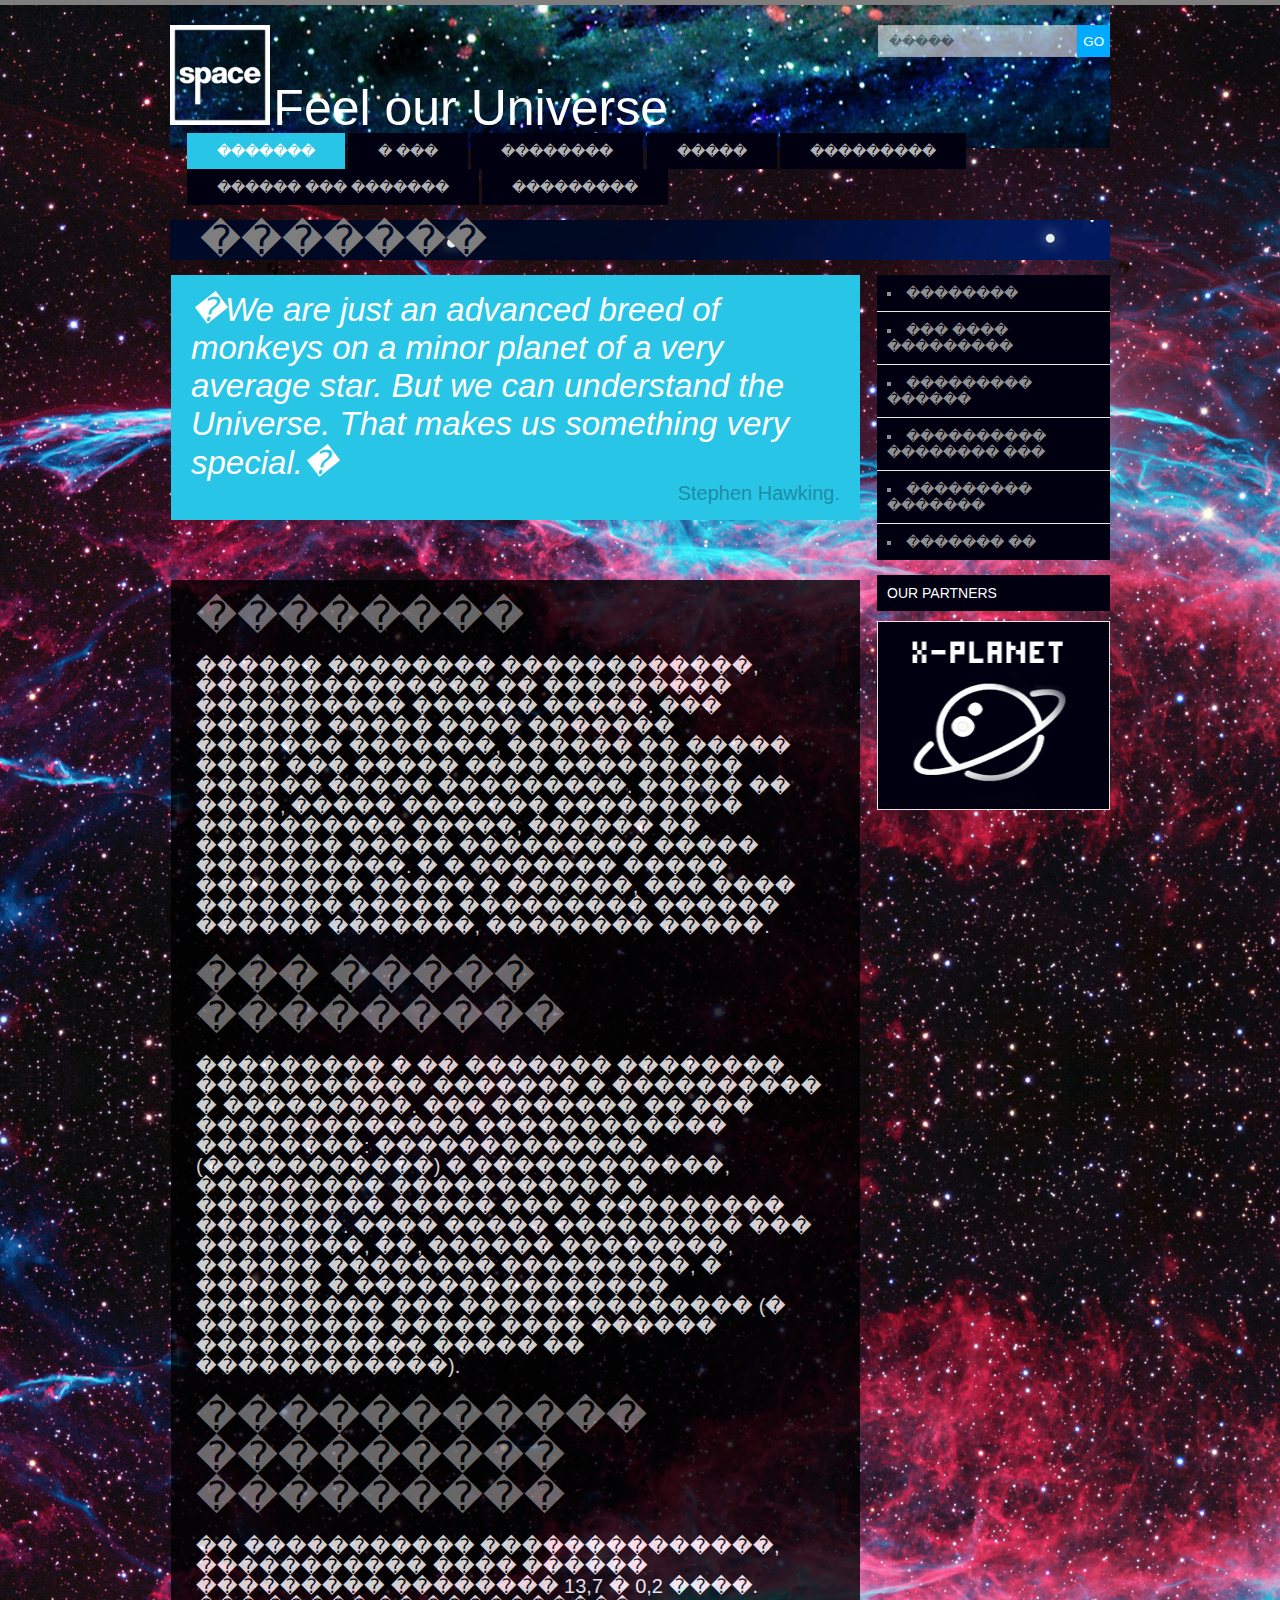
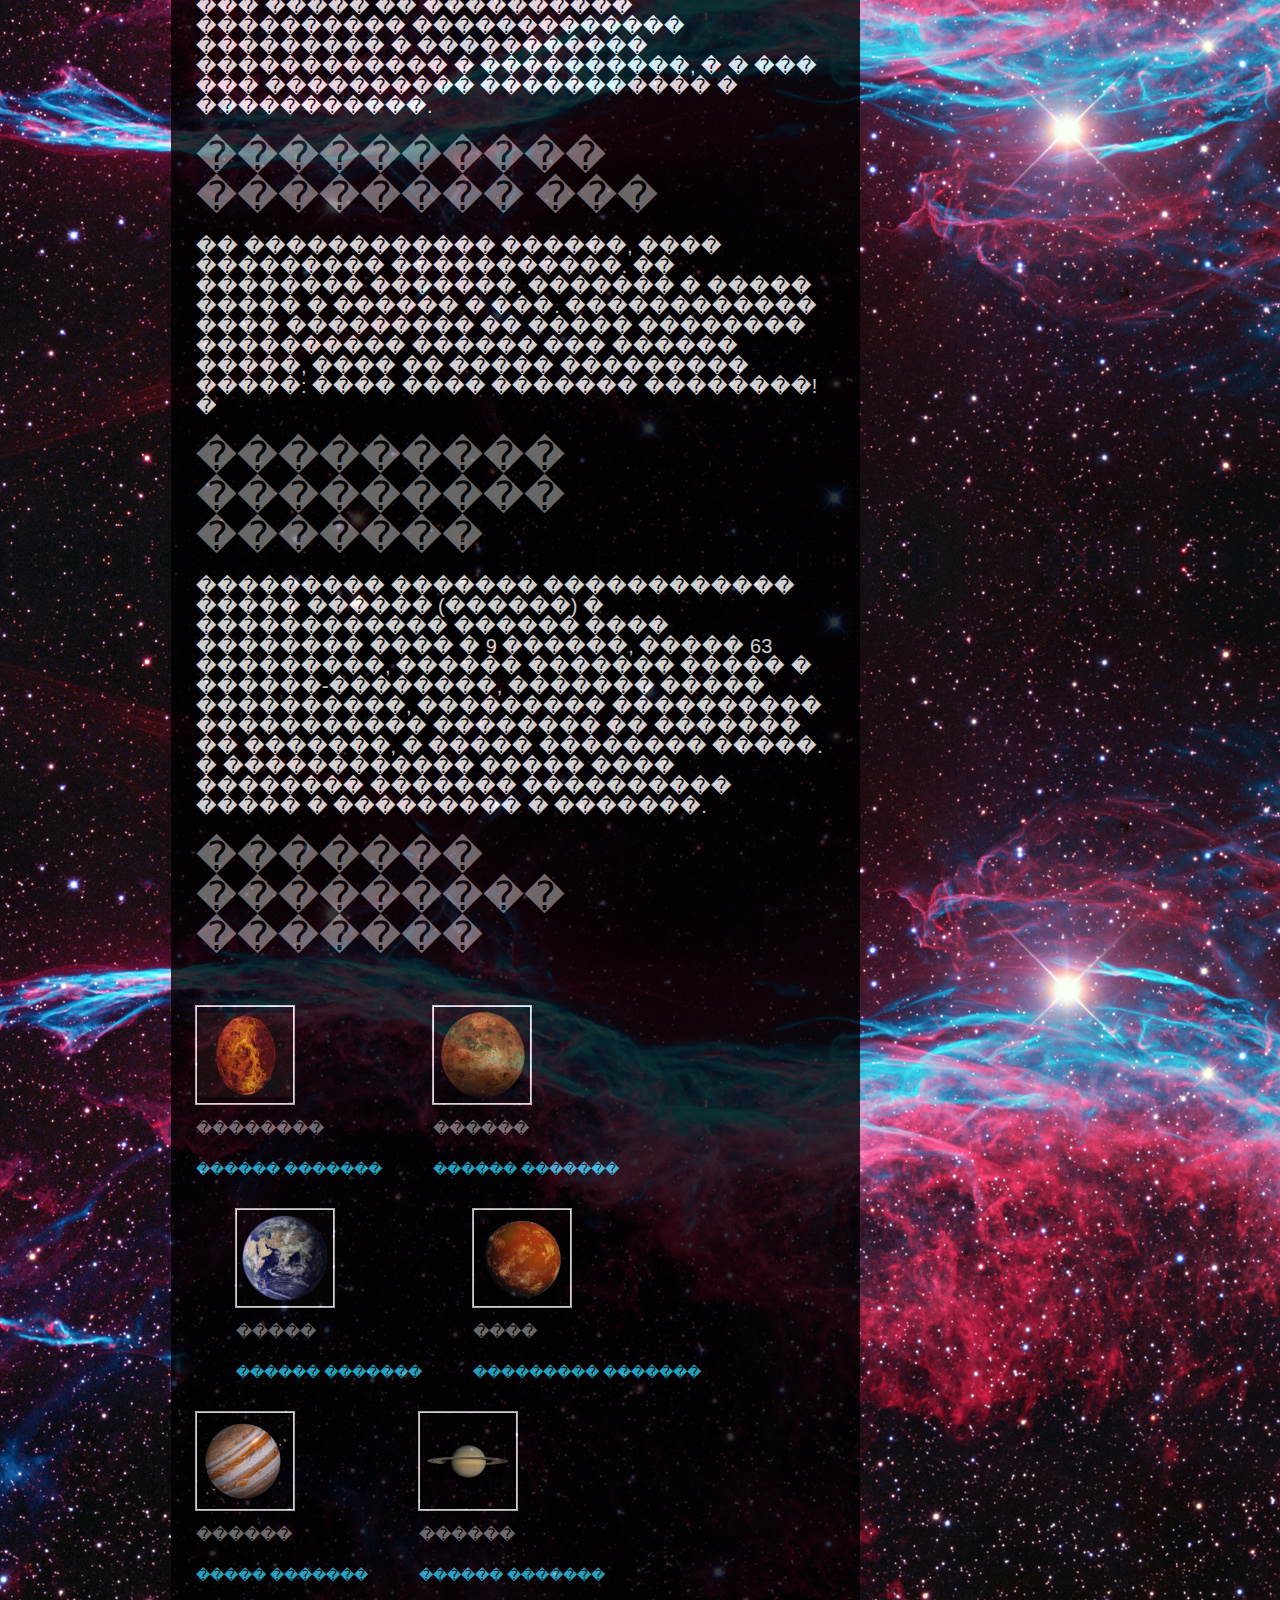
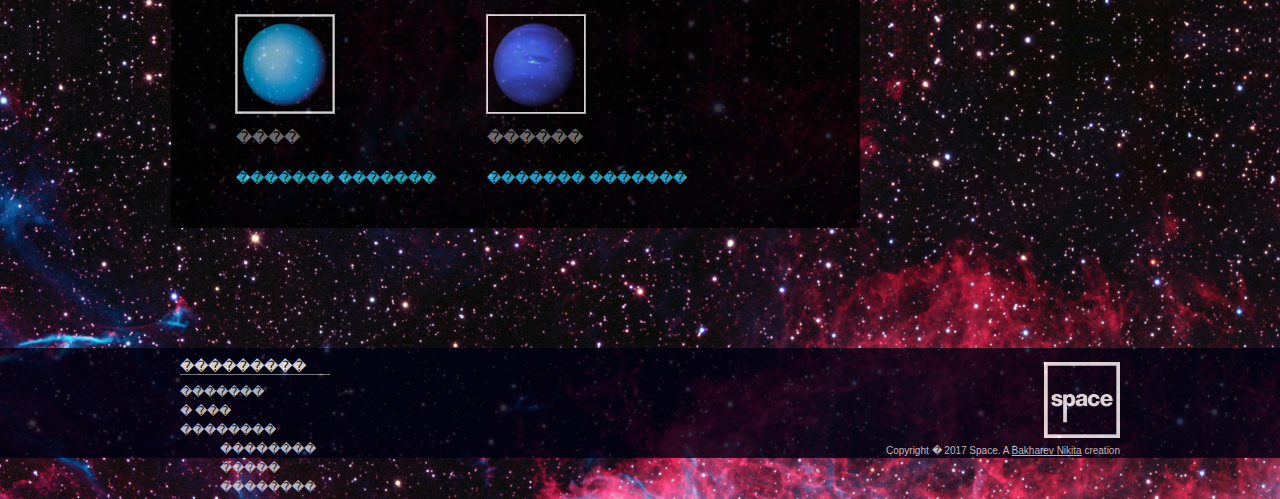
==== index.html @ 699ecefc "index of site" ====
<!DOCTYPE html>
<html>
<head> 
<link href="reset.css" rel="stylesheet">
<link href="space.css" rel="stylesheet">

<title> ������ </title>
 </head>
<body> 

<div id="wrapper">
 <header>
		<a href="/" X><img src="Logo.png" alt="Logo" width = 100 height = 100 ></a>
		
		<form name="search" action="#" method="get">
	    <input type="text" name="q" placeholder="�����"><button type="submit">GO</button>
        </form>
		<h2> Feel our Universe </h2>
</header>
		<nav>
	<ul class="top-menu">
		<li class="active">�������</a></li>
		<li > <a href="about.html">� ���</li>
		<li><a href="gall.html">��������</a></li>
		<li><a href="quiz.html">�����</a></li>
		<li><a href="video.html">���������</a></li>
		<li><a href="https://www.nasa.gov/">������ ��� �������</a></li>
		<li><a href="https://ru.wikipedia.org/wiki/���������">���������</a></li>
		
	</ul>
		</nav>
		
		<div id="heading">
	<h1>�������</h1>
        </div>
		 
		<aside>
		<nav>
	<ul class="aside-menu">
		<li><a href="#vod">��������</li>
		<li><a href="#uni">��� ���� ���������</a></li>
		<li><a href="#sos">��������� ������ </a></li>
		<li><a href="#col">���������� �������� ���</a></li>
		<li><a href="#ss">��������� �������</a></li>
		<li><a href="#pl">������� ��</a></li>
	</ul>
	<nav>
	<h3>OUR PARTNERS</h3>
   <p><img src="sample.png" width="230" height="180" alt="Our offices"></p>
   </nav>
</nav>
</aside>

<blockquote>
	<p>
		�We are just an advanced breed of monkeys on a minor planet of a very average star. But we can understand the Universe. That makes us something very special.�
	</p>
	<cite>Stephen Hawking.</cite>
	</blockquote>
	<section>
	
<div id="cont"><h1 id="vod">�������� <h1>
<p>������ �������� ������������, �������������� �� ��������� ���������� ������ �����. ��� ������ ����� ���� ������� ������� �������, ������ �� ����� ���� ��� ����� ���� ��������� ������ ����� ���������. ����� �� ����, ����� ������� ��������� ���������� �����, ������ �� ������� ����� ��������� ����� ����������. � � ������� ����� �������� ����� � ������, ��� ���� ������� ����� ��������� ������ ������ �������, �������� �����.</p>
<h1 id="uni">��� ����� ��������� <h1>
<p>��������� � �� ������� �������� ����������� ������� � ���������� � ���������. ��� ������� �� ��� ������������� ������������ ��������: ������������� (�����������) � ������������, ��������� ����������� � ��������� ����� ��� � ��������� �������. ���� ����� ��������� ��� ��������, ��, ������ ��������, ������ �������� ���������, � ������ � ��������������� ��������� ��� �������������� (� ��������� ����� ���� ������ ����������� ����� �� ������������).</p>
<h1 id="sos">����������� ��������� ��������� <h1>
<p>�� ����������� ��������������, ����������� ���� ������ ��������� �������� 13,7 � 0,2 ����. ��� ����� �� ���������� ���������� ������������� ��������� � ����������� ������������ � ����������, � � ��� ��� ���������� ����������� � �����������. </p>
<h1 id="col">���������� �������� ���<h1>
<p>�� ������������ ������, ���� ��������� �����������. �� �������� �������. ������� � ����� ����� � ������ � ���. ������������ ���� ��������� �� ����� �������� ���������� ������ ��� ������ �����, ���� �� ����� ��������� �����: ���� ���� ������� ��������!�  </p>
<h1 id="ss"> ��������� ��������� �������<h1>
<p>��������� ������� ������������ ����� ������ (������) � ������������ ������ ���� �������� ���� � 9 ������, ����� 63 ���������, ������ ������� ����� � ������-��������, ������� ����� ����������, ��������� ���������� ����������� �������� �� ������� �� �������, � ����� �������� �����. � ������������ ����� ���� �������� ������� ���������� ����� � ��������� � �������. </p>
<h1 id="pl">������� ��������� �������<h1>
<div class="plnt">
	<figure>
		<img src="mer.jpg" width="96" height="96" alt="">
		<figcaption>�������� <span>������ �������</span> </figcaption>
	</figure>
	<figure>
		<img src="ven.jpg" width="96" height="96" alt="">
		<figcaption>������<span>������ �������</span></figcaption>
	</figure>
	<figure>
	 <img src="ear.jpg" width="96" height="96" alt="">
		<figcaption>�����<span>������ �������</span></figcaption>
	</figure>
	<figure>
	 <img src="mars.jpg" width="96" height="96" alt="">
		<figcaption>����<span>��������� �������</span></figcaption>
	</figure>

</div>
<div class="plnt">
	<figure>
		<img src="jup.jpg" width="96" height="96" alt="">
		<figcaption>������<span>����� �������</span></figcaption>
	</figure>
	<figure>
		<img src="sat.jpg" width="96" height="96" alt="">
		<figcaption>������<span>������ �������</span></figcaption>
	</figure>
	<figure>
		<img src="ura.jpg" width="96" height="96" alt="">
		<figcaption>����<span>������� �������</span></figcaption>
	</figure>
	<figure>
		<img src="nep.jpg" width="96" height="96" alt="">
		<figcaption>������<span>������� �������</span></figcaption>
	</figure>

</div>
</section>

	</div>
	<footer>
	<div id="footer">
		
		<div id="map"><h3>���������</h3>
	<div>
		<a href="main.html">�������</a>
		<a href="about.html">� ���</a>
		<a href="gall.html">��������</a>
	</div>
	<div>
		<a href="help.html">��������</a>
		<a href="quiz.html">�����</a>
		<a href="cont.html">��������</a>
	</div></div>
		
		<div id="footer-logo">
	<a href="/"><img src="Logo.png" width="76" height="76" alt="Space"></a>
	<p>Copyright � 2017 Space. A <a href="http://yabaharev55@mail.ru">Bakharev Nikita</a> creation</p>
</div>
</footer>
 



</html>
---- space.css ----
html { 

background-image: url(fon.jpg); 
background-repeat:repeat; 
background-position:left top; 
} 
body {
	color: #8f8f8f;
	font: 12px Tahoma, sans-serif;
	
	border-top: 5px solid #7e7e7e;
	margin: 0;
}
input[type="text"] {
	background-color: #f3f3f3;
	border: 1px solid #e7e7e7;
	height: 30px;
	color: #b2b2b2;
	padding: 0 10px;
	vertical-align: top;
	opacity:0.6;
}
button {
	color: #fff;
	background-color: #00aaff;
	border: none;
	height: 32px;
	font-family: 'Oswald', sans-serif;
}
p {
	margin: 20px 0;
	
}



#wrapper {
	max-width: 940px;
	margin: auto;
}
header {
	padding: 20px 0;
	background-color: #000000;
	background-image: url(2.jpg); 
	background-position : 10% 80%;
	background-attachment  :  scroll;
	
	
}
form[name="search"] {
	float: right;
}

.subform p{
margin: 2vw auto;}
.subform { 
height: 47vw;
	line-height: 2vw;



} 
.subform .label { 
display: inline-block; 
width: 200px; 


margin-right: 10px; 
color: rgba(255,255,255,.5); 
} 
.subform input[type="submit"] { 
margin-left: 220px; 
padding: 10px 25px; 
font-size: 1em; 
color: white; 
background: rgba(255,255,255,.1); 
border: none; 
border-radius: 5px; 
} 
.subform select { 
font-size: 1.2em; 
} 
.subform input[type="text"], .subform textarea { 
font-size: 1.2em; 
color: rgb(255,255,255,1); 
border-radius: 5px; 
border: none; 
background-color: rgba(255,255,255,.5); 
box-shadow: inset 0 0 10px rgba(255,255,255,.75); 
width: 500px; 
padding: 5px; 

}






nav a {
	text-decoration: none;
}

nav ul {
	margin: -15px auto;
	padding:auto;
}

nav li {
	list-style-position: inside;
	font: 14px 'Oswald', sans-serif;
	padding: 10px;
	background: #001;
}

.top-menu li {
	display: inline-block;
	padding: 10px 30px;
	margin: 0;
}

.top-menu li.active {
	background: #29c5e6;
	color: #fff;
}

.top-menu a {
	color: #b2b2b2;
}
#heading {
	background: transparent url(1.png);
	background-position : 0% 50%;
	margin: 30px 0;
	padding-left: 20px;
}

h1 {
	display: inline-block;
	color: #7e7e7e;
	font: 40px/40px 'Oswald', sans-serif;
	
	margin: 0;
	padding: 0 10px;
}
h2 {
	float:center;
	display: inline-block;
	color: #ffffff;
	font: 50px/40px 'Oswald', sans-serif;
	
}
aside {
	float: right;
	width: 250px;
}
section {
	margin-right: 280px;
	padding-bottom: 50px;
}
.aside-menu li {
	font-weight: 300;
	list-style-type: square;
	border-top: 1px solid #e7e7e7;
}

.aside-menu li:first-child {
	border: none;
}

.aside-menu li.active {
	color: #29c5e6;
}

.aside-menu a {
	color: #8f8f8f;
}
aside  h3 {
	background: #001;
	font: 14px 'Oswald', sans-serif;
	color: #fff;
	padding: 10px;
	margin: 30px 0 0 17px;
}

aside  p {
	background: #001;
	border: 1px solid #e7e7e7;
	padding: 4px 0 0 ;
	margin: 10px 0 0 17px;
}
blockquote {
	margin: -15px 250px -70px 1px;
	background: #29c5e6;
	padding: 15px 20px;
	font-family: 'Oswald', sans-serif;
	font-weight: 300;
}

blockquote p {
	color: #fff;
	font-style: italic;
	font-size: 33px;
	margin: 0;
}

blockquote cite {
	display: block;
	font-size: 20px;
	font-style: normal;
	color: #1d8ea6;
	margin: 0;
	text-align: right;
}
#cont {
  
	margin: 130px -30px 70px 1px;
	background: #000001;
	opacity:0.8;
	padding: 1px 26px 15px 15px;
	
	
}
section h1{margin: 15px 0;}
section p {
	margin: -10px auto;
	color: #FFFFFF;
	font: 20px/20px 'Oswald', sans-serif;
}
section h2 {
	background: #29c5e6;
	font: 30px 'Oswald', sans-serif;
	font-weight: 300;
	color: #fff;
	padding: 0px 220px 10px 10px;
	margin: 30px 0 0 0;
}

figure {
	display: inline-block;
	margin: 0;
	font-family: 'Oswald', sans-serif;
	font-weight: 300;
}

figure img {
	display: block;
	border: 1px solid #fff;
	outline: 1px solid #c9c9c9;
}

figure figcaption {
	font-size: 16px;
	font-weight: 300;
	margin-top: 5px;
}

figure figcaption span {
	display: block;
	font-size: 14px;
	color: #29c5e6;
}


figure figcaption {
	font-size: 16px;
	font-weight: 300;
	margin-top: 5px;
}

figure div {
	font-size: 1px;
	color: #29c5e6;
}

.plnt figure {
	margin-top: 20px;
}

.plnt figure + figure {
	margin-left: 40px;
}
footer {
	background: #001;
	opacity:0.8;
	color: #dbdbdb;
	font-size: 11px;
}

#footer {
	max-width: 960px;
	margin: auto;
	padding: 10px 0;
	height: 90px;
}
footer a {
	color: #dbdbdb;
}
footer h3 {
	font: 14px 'Oswald', sans-serif;
	color: #fff;
	border-bottom: 1px solid #919191;
	margin: 0 0 10px 0;
}
footer p {
	margin: 5px 0;
}

#map {
	width: 150px;
	float: left;
	margin-left: 20px;
	padding-right: 15px;
}

#map div {
	display: inline-block;
}

#map div + div {
	margin-left: 40px;
}

#map a {
	display: block;
	text-decoration: none;
	font-size: 12px;
	margin-bottom: 5px;
}

#map a:hover {
	text-decoration: underline;
}
#footer-logo {
	float: right;
	margin-top: 4px;
	font-size: 10px;
	text-align: right;
}
https://habrahabr.ru/post/202408/
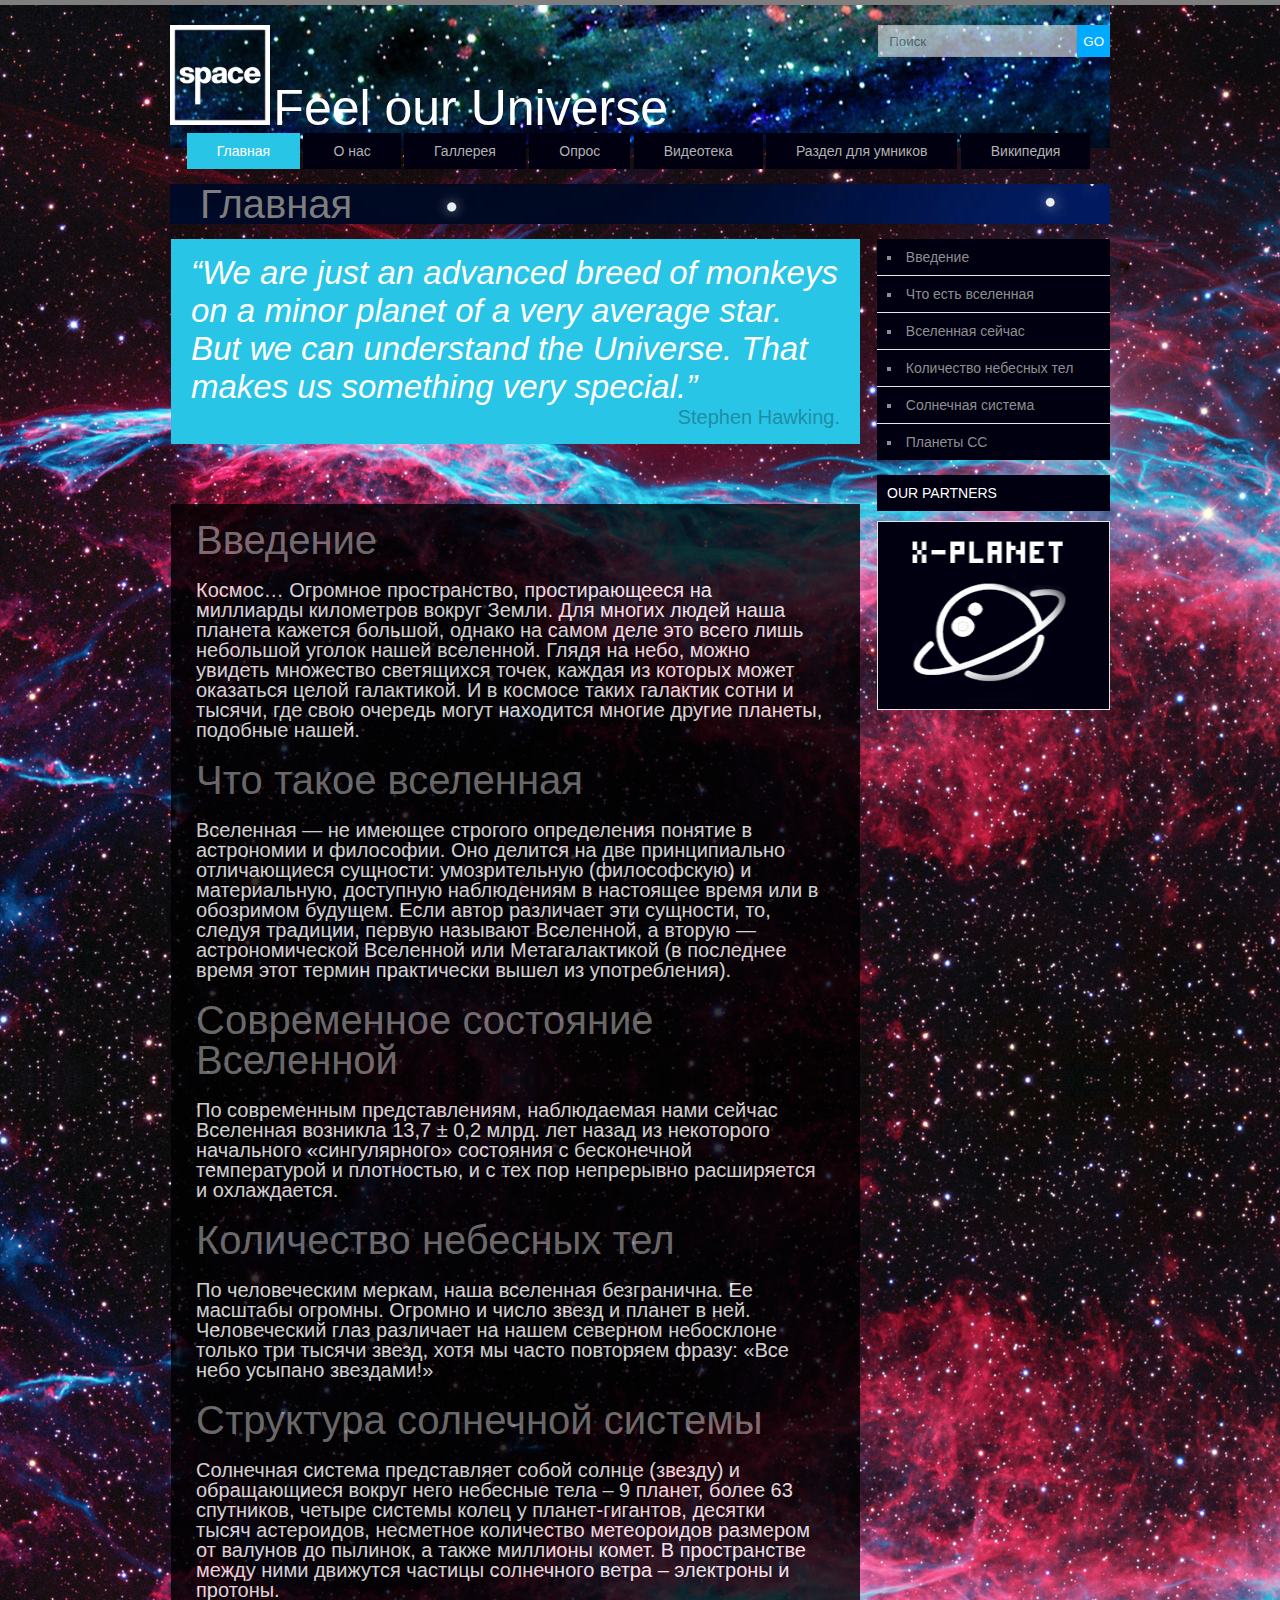
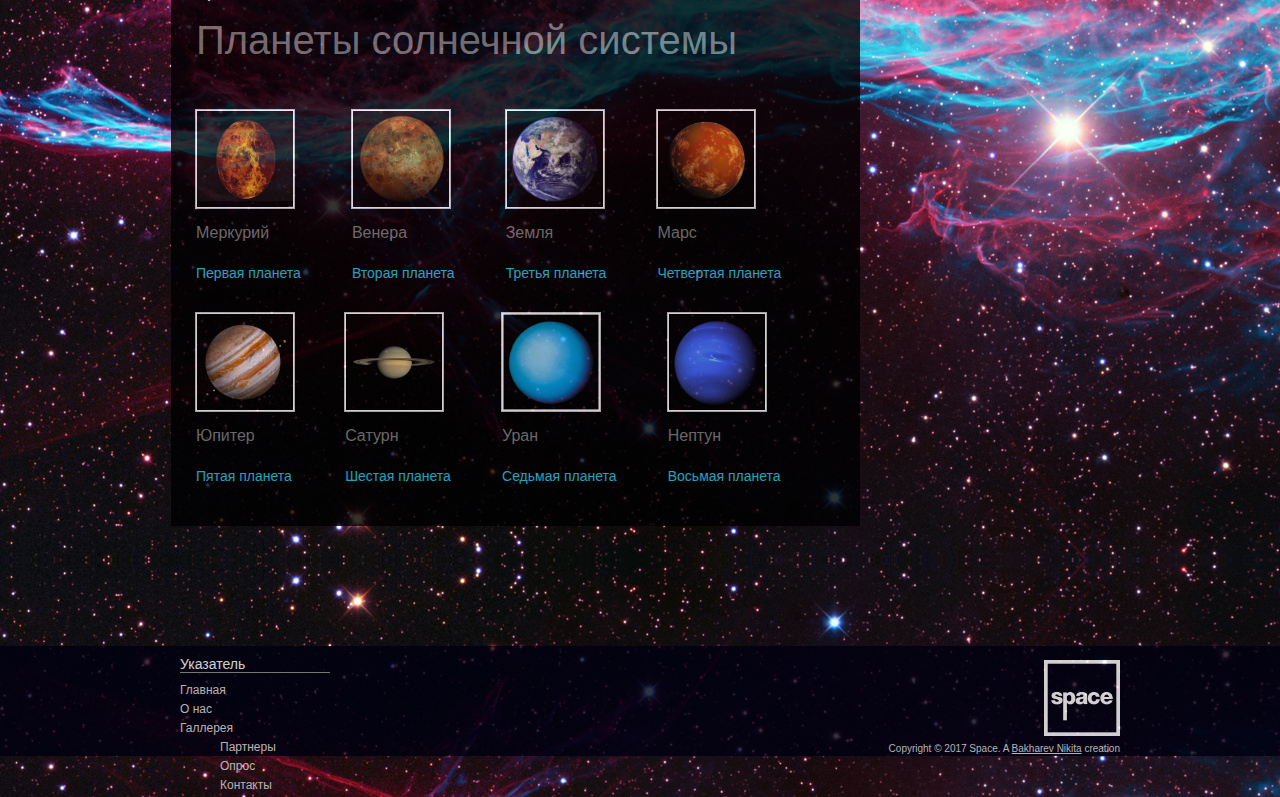
==== commit b3166581: "meta added" ====
--- a/index.html
+++ b/index.html
@@ -1,10 +1,11 @@
 <!DOCTYPE html>
 <html>
-<head> 
+<head>
+<meta charset="UTF-8">
 <link href="reset.css" rel="stylesheet">
 <link href="space.css" rel="stylesheet">
 
-<title> ������ </title>
+<title> Космос </title>
  </head>
 <body> 
 
@@ -13,36 +14,36 @@
 		<a href="/" X><img src="Logo.png" alt="Logo" width = 100 height = 100 ></a>
 		
 		<form name="search" action="#" method="get">
-	    <input type="text" name="q" placeholder="�����"><button type="submit">GO</button>
+	    <input type="text" name="q" placeholder="Поиск"><button type="submit">GO</button>
         </form>
 		<h2> Feel our Universe </h2>
 </header>
 		<nav>
 	<ul class="top-menu">
-		<li class="active">�������</a></li>
-		<li > <a href="about.html">� ���</li>
-		<li><a href="gall.html">��������</a></li>
-		<li><a href="quiz.html">�����</a></li>
-		<li><a href="video.html">���������</a></li>
-		<li><a href="https://www.nasa.gov/">������ ��� �������</a></li>
-		<li><a href="https://ru.wikipedia.org/wiki/���������">���������</a></li>
+		<li class="active">Главная</a></li>
+		<li > <a href="about.html">О нас</li>
+		<li><a href="gall.html">Галлерея</a></li>
+		<li><a href="quiz.html">Опрос</a></li>
+		<li><a href="video.html">Видеотека</a></li>
+		<li><a href="https://www.nasa.gov/">Раздел для умников</a></li>
+		<li><a href="https://ru.wikipedia.org/wiki/Вселенная">Википедия</a></li>
 		
 	</ul>
 		</nav>
 		
 		<div id="heading">
-	<h1>�������</h1>
+	<h1>Главная</h1>
         </div>
 		 
 		<aside>
 		<nav>
 	<ul class="aside-menu">
-		<li><a href="#vod">��������</li>
-		<li><a href="#uni">��� ���� ���������</a></li>
-		<li><a href="#sos">��������� ������ </a></li>
-		<li><a href="#col">���������� �������� ���</a></li>
-		<li><a href="#ss">��������� �������</a></li>
-		<li><a href="#pl">������� ��</a></li>
+		<li><a href="#vod">Введение</li>
+		<li><a href="#uni">Что есть вселенная</a></li>
+		<li><a href="#sos">Вселенная сейчас </a></li>
+		<li><a href="#col">Количество небесных тел</a></li>
+		<li><a href="#ss">Солнечная система</a></li>
+		<li><a href="#pl">Планеты СС</a></li>
 	</ul>
 	<nav>
 	<h3>OUR PARTNERS</h3>
@@ -53,58 +54,58 @@
 
 <blockquote>
 	<p>
-		�We are just an advanced breed of monkeys on a minor planet of a very average star. But we can understand the Universe. That makes us something very special.�
+		“We are just an advanced breed of monkeys on a minor planet of a very average star. But we can understand the Universe. That makes us something very special.”
 	</p>
 	<cite>Stephen Hawking.</cite>
 	</blockquote>
 	<section>
 	
-<div id="cont"><h1 id="vod">�������� <h1>
-<p>������ �������� ������������, �������������� �� ��������� ���������� ������ �����. ��� ������ ����� ���� ������� ������� �������, ������ �� ����� ���� ��� ����� ���� ��������� ������ ����� ���������. ����� �� ����, ����� ������� ��������� ���������� �����, ������ �� ������� ����� ��������� ����� ����������. � � ������� ����� �������� ����� � ������, ��� ���� ������� ����� ��������� ������ ������ �������, �������� �����.</p>
-<h1 id="uni">��� ����� ��������� <h1>
-<p>��������� � �� ������� �������� ����������� ������� � ���������� � ���������. ��� ������� �� ��� ������������� ������������ ��������: ������������� (�����������) � ������������, ��������� ����������� � ��������� ����� ��� � ��������� �������. ���� ����� ��������� ��� ��������, ��, ������ ��������, ������ �������� ���������, � ������ � ��������������� ��������� ��� �������������� (� ��������� ����� ���� ������ ����������� ����� �� ������������).</p>
-<h1 id="sos">����������� ��������� ��������� <h1>
-<p>�� ����������� ��������������, ����������� ���� ������ ��������� �������� 13,7 � 0,2 ����. ��� ����� �� ���������� ���������� ������������� ��������� � ����������� ������������ � ����������, � � ��� ��� ���������� ����������� � �����������. </p>
-<h1 id="col">���������� �������� ���<h1>
-<p>�� ������������ ������, ���� ��������� �����������. �� �������� �������. ������� � ����� ����� � ������ � ���. ������������ ���� ��������� �� ����� �������� ���������� ������ ��� ������ �����, ���� �� ����� ��������� �����: ���� ���� ������� ��������!�  </p>
-<h1 id="ss"> ��������� ��������� �������<h1>
-<p>��������� ������� ������������ ����� ������ (������) � ������������ ������ ���� �������� ���� � 9 ������, ����� 63 ���������, ������ ������� ����� � ������-��������, ������� ����� ����������, ��������� ���������� ����������� �������� �� ������� �� �������, � ����� �������� �����. � ������������ ����� ���� �������� ������� ���������� ����� � ��������� � �������. </p>
-<h1 id="pl">������� ��������� �������<h1>
+<div id="cont"><h1 id="vod">Введение <h1>
+<p>Космос… Огромное пространство, простирающееся на миллиарды километров вокруг Земли. Для многих людей наша планета кажется большой, однако на самом деле это всего лишь небольшой уголок нашей вселенной. Глядя на небо, можно увидеть множество светящихся точек, каждая из которых может оказаться целой галактикой. И в космосе таких галактик сотни и тысячи, где свою очередь могут находится многие другие планеты, подобные нашей.</p>
+<h1 id="uni">Что такое вселенная <h1>
+<p>Вселенная — не имеющее строгого определения понятие в астрономии и философии. Оно делится на две принципиально отличающиеся сущности: умозрительную (философскую) и материальную, доступную наблюдениям в настоящее время или в обозримом будущем. Если автор различает эти сущности, то, следуя традиции, первую называют Вселенной, а вторую — астрономической Вселенной или Метагалактикой (в последнее время этот термин практически вышел из употребления).</p>
+<h1 id="sos">Современное состояние Вселенной <h1>
+<p>По современным представлениям, наблюдаемая нами сейчас Вселенная возникла 13,7 ± 0,2 млрд. лет назад из некоторого начального «сингулярного» состояния с бесконечной температурой и плотностью, и с тех пор непрерывно расширяется и охлаждается. </p>
+<h1 id="col">Количество небесных тел<h1>
+<p>По человеческим меркам, наша вселенная безгранична. Ее масштабы огромны. Огромно и число звезд и планет в ней. Человеческий глаз различает на нашем северном небосклоне только три тысячи звезд, хотя мы часто повторяем фразу: «Все небо усыпано звездами!»  </p>
+<h1 id="ss"> Структура солнечной системы<h1>
+<p>Солнечная система представляет собой солнце (звезду) и обращающиеся вокруг него небесные тела – 9 планет, более 63 спутников, четыре системы колец у планет-гигантов, десятки тысяч астероидов, несметное количество метеороидов размером от валунов до пылинок, а также миллионы комет. В пространстве между ними движутся частицы солнечного ветра – электроны и протоны. </p>
+<h1 id="pl">Планеты солнечной системы<h1>
 <div class="plnt">
 	<figure>
 		<img src="mer.jpg" width="96" height="96" alt="">
-		<figcaption>�������� <span>������ �������</span> </figcaption>
+		<figcaption>Меркурий <span>Первая планета</span> </figcaption>
 	</figure>
 	<figure>
 		<img src="ven.jpg" width="96" height="96" alt="">
-		<figcaption>������<span>������ �������</span></figcaption>
+		<figcaption>Венера<span>Вторая планета</span></figcaption>
 	</figure>
 	<figure>
 	 <img src="ear.jpg" width="96" height="96" alt="">
-		<figcaption>�����<span>������ �������</span></figcaption>
+		<figcaption>Земля<span>Третья планета</span></figcaption>
 	</figure>
 	<figure>
 	 <img src="mars.jpg" width="96" height="96" alt="">
-		<figcaption>����<span>��������� �������</span></figcaption>
+		<figcaption>Марс<span>Четвертая планета</span></figcaption>
 	</figure>
 
 </div>
 <div class="plnt">
 	<figure>
 		<img src="jup.jpg" width="96" height="96" alt="">
-		<figcaption>������<span>����� �������</span></figcaption>
+		<figcaption>Юпитер<span>Пятая планета</span></figcaption>
 	</figure>
 	<figure>
 		<img src="sat.jpg" width="96" height="96" alt="">
-		<figcaption>������<span>������ �������</span></figcaption>
+		<figcaption>Сатурн<span>Шестая планета</span></figcaption>
 	</figure>
 	<figure>
 		<img src="ura.jpg" width="96" height="96" alt="">
-		<figcaption>����<span>������� �������</span></figcaption>
+		<figcaption>Уран<span>Седьмая планета</span></figcaption>
 	</figure>
 	<figure>
 		<img src="nep.jpg" width="96" height="96" alt="">
-		<figcaption>������<span>������� �������</span></figcaption>
+		<figcaption>Нептун<span>Восьмая планета</span></figcaption>
 	</figure>
 
 </div>
@@ -114,21 +115,21 @@
 	<footer>
 	<div id="footer">
 		
-		<div id="map"><h3>���������</h3>
+		<div id="map"><h3>Указатель</h3>
 	<div>
-		<a href="main.html">�������</a>
-		<a href="about.html">� ���</a>
-		<a href="gall.html">��������</a>
+		<a href="main.html">Главная</a>
+		<a href="about.html">О нас</a>
+		<a href="gall.html">Галлерея</a>
 	</div>
 	<div>
-		<a href="help.html">��������</a>
-		<a href="quiz.html">�����</a>
-		<a href="cont.html">��������</a>
+		<a href="help.html">Партнеры</a>
+		<a href="quiz.html">Опрос</a>
+		<a href="cont.html">Контакты</a>
 	</div></div>
 		
 		<div id="footer-logo">
 	<a href="/"><img src="Logo.png" width="76" height="76" alt="Space"></a>
-	<p>Copyright � 2017 Space. A <a href="http://yabaharev55@mail.ru">Bakharev Nikita</a> creation</p>
+	<p>Copyright © 2017 Space. A <a href="http://yabaharev55@mail.ru">Bakharev Nikita</a> creation</p>
 </div>
 </footer>
  
